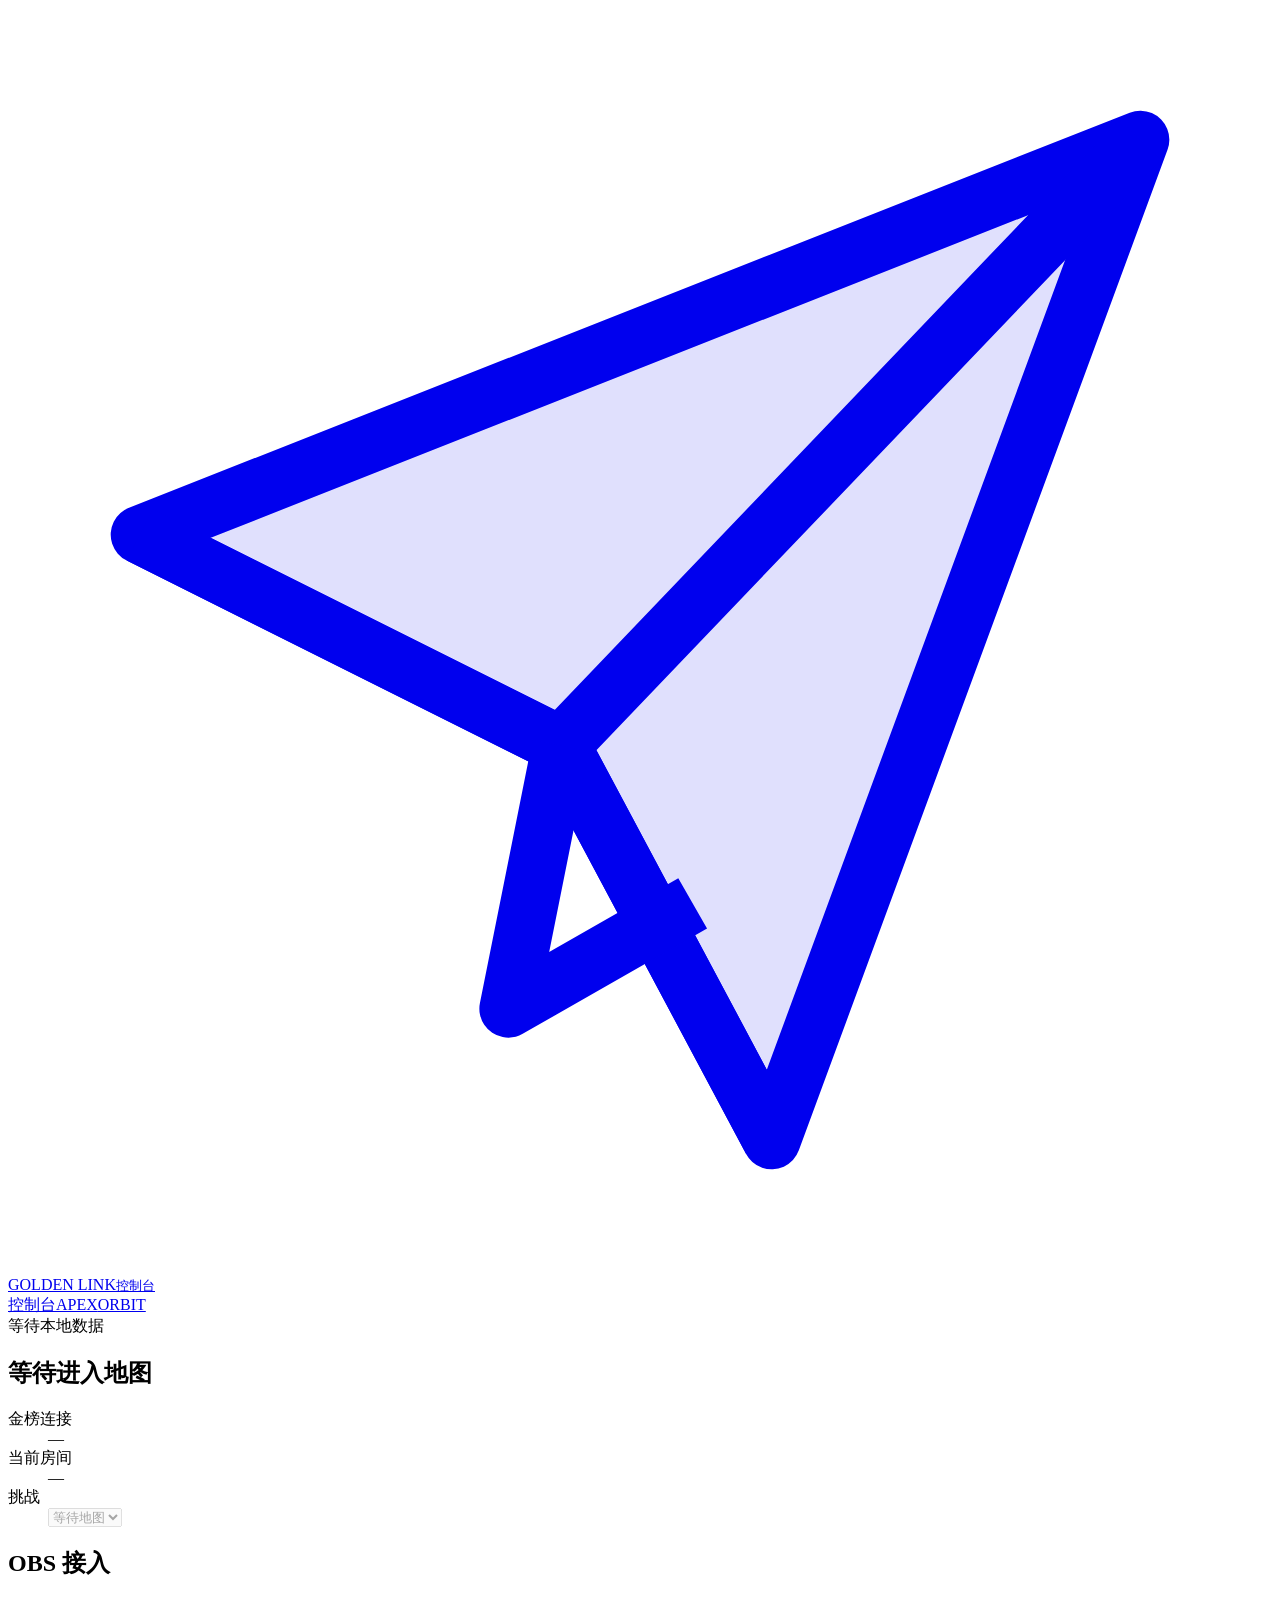
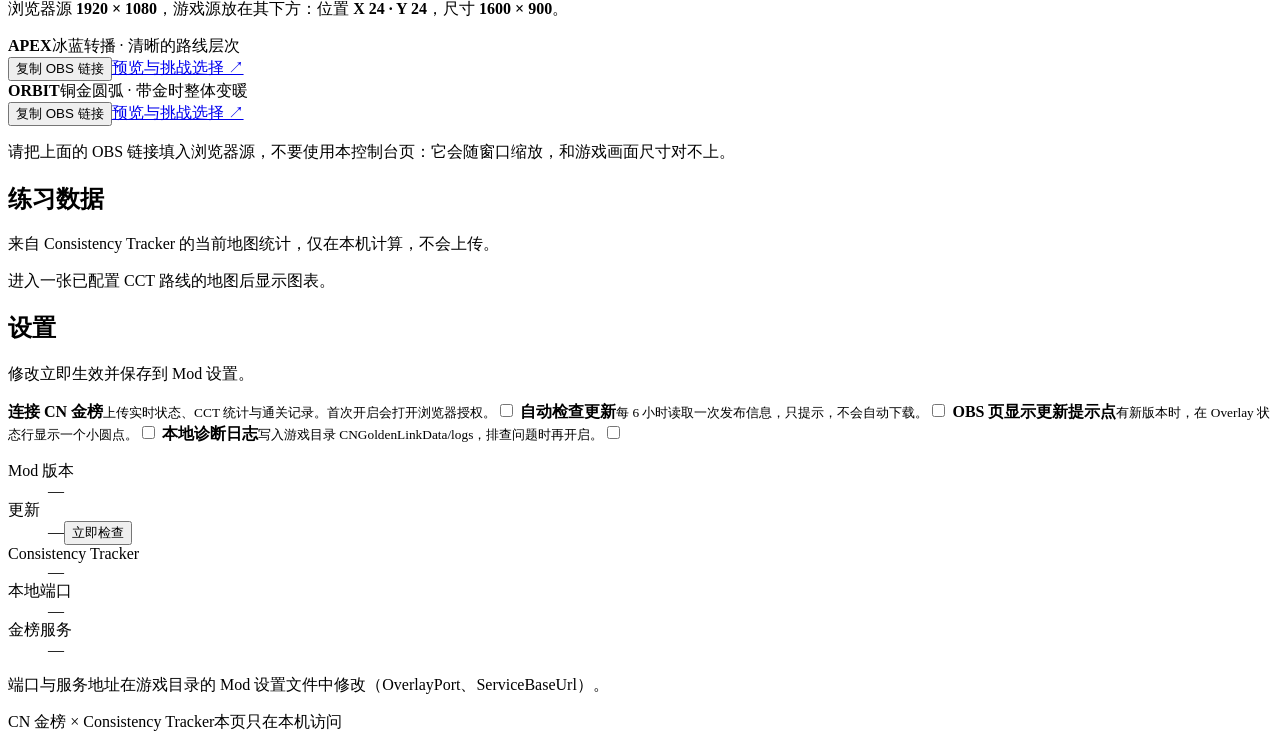
==== overlay-preview/public/index.html @ 3c1a3ea6 "Release 0.3.0: control hub, route-based sync, berry push and update check - "/" is now the control h" ====
<!doctype html>
<html lang="zh-CN"><head><meta charset="utf-8"><meta name="viewport" content="width=device-width,initial-scale=1"><title>Golden Link 控制台</title><link rel="stylesheet" href="/hub.css"></head>
<body>
<header class="bar">
  <a class="mark" href="/"><svg viewBox="0 0 48 48" aria-hidden="true" focusable="false"><path d="M5 20 43 5 29 43 21 28Z" fill="currentColor" fill-opacity=".12" stroke="currentColor" stroke-width="2.2" stroke-linejoin="round"/><path d="m43 5-22 23-16-8m16 8 8 15" fill="none" stroke="currentColor" stroke-width="2.2" stroke-linejoin="round"/><path d="m21 28-2 10 7-4" fill="none" stroke="currentColor" stroke-width="2.2" stroke-linejoin="round"/></svg><span>GOLDEN LINK</span><small>控制台</small></a>
  <nav aria-label="页面"><a href="/" aria-current="page">控制台</a><a href="/apex">APEX</a><a href="/orbit">ORBIT</a></nav>
  <span class="meta"><span id="version"></span><a id="update-link" target="_blank" rel="noopener" hidden><i></i><span></span></a><span id="source" class="tag"></span></span>
</header>
<main>
  <section class="now" aria-labelledby="map">
    <div class="now-main">
      <div class="kicker" id="state">等待本地数据</div>
      <h1 id="map">等待进入地图</h1>
      <p id="map-sub"></p>
    </div>
    <dl class="facts">
      <div><dt>金榜连接</dt><dd id="connection">—</dd></div>
      <div><dt>当前房间</dt><dd id="room">—</dd></div>
      <div><dt>挑战</dt><dd><select id="challenge" aria-label="当前挑战" disabled><option value="">等待地图</option></select><small id="challenge-note"></small></dd></div>
    </dl>
  </section>

  <section id="obs" aria-labelledby="obs-title">
    <header class="section-head"><h2 id="obs-title">OBS 接入</h2><p>浏览器源 <b>1920 × 1080</b>，游戏源放在其下方：位置 <b>X 24 · Y 24</b>，尺寸 <b>1600 × 900</b>。</p></header>
    <div class="themes">
      <article class="theme apex"><div class="theme-name"><b>APEX</b><span>冰蓝转播 · 清晰的路线层次</span></div><code id="url-apex"></code><div class="theme-actions"><button type="button" data-copy="url-apex">复制 OBS 链接</button><a href="/apex">预览与挑战选择 ↗</a></div></article>
      <article class="theme orbit"><div class="theme-name"><b>ORBIT</b><span>铜金圆弧 · 带金时整体变暖</span></div><code id="url-orbit"></code><div class="theme-actions"><button type="button" data-copy="url-orbit">复制 OBS 链接</button><a href="/orbit">预览与挑战选择 ↗</a></div></article>
    </div>
    <p class="note">请把上面的 OBS 链接填入浏览器源，不要使用本控制台页：它会随窗口缩放，和游戏画面尺寸对不上。</p>
  </section>

  <section id="data" aria-labelledby="data-title">
    <header class="section-head"><h2 id="data-title">练习数据</h2><p id="data-scope">来自 Consistency Tracker 的当前地图统计，仅在本机计算，不会上传。</p></header>
    <p class="empty" id="data-empty">进入一张已配置 CCT 路线的地图后显示图表。</p>
    <div id="data-body" hidden>
      <div class="kpis">
        <div><span>带金次数</span><b id="k-runs">—</b><small id="k-runs-sub"></small></div>
        <div><span>平均到达</span><b id="k-avg">—</b><small id="k-avg-sub"></small></div>
        <div><span>PB</span><b id="k-pb">—</b><small id="k-pb-sub"></small></div>
        <div><span>从头通关概率</span><b id="k-chance">—</b><small id="k-chance-sub"></small></div>
        <div><span>最难房间</span><b id="k-choke">—</b><small id="k-choke-sub"></small></div>
      </div>
      <div class="charts">
        <figure class="wide"><figcaption><b>带金漏斗</b><small>每个房间的到达率。柱为累计，线为本次会话；竖线为 CP 分界。</small></figcaption><div class="chart tall"><canvas id="c-funnel" aria-label="带金漏斗图"></canvas></div></figure>
        <figure class="wide"><figcaption><b>房间表现</b><span class="seg" role="group" aria-label="房间指标"><button type="button" data-metric="golden" aria-pressed="true">带金成功率</button><button type="button" data-metric="success" aria-pressed="false">最近 20 次成功率</button><button type="button" data-metric="time" aria-pressed="false">用时</button></span><small id="rooms-note"></small></figcaption><div class="chart"><canvas id="c-rooms" aria-label="房间表现图"></canvas></div></figure>
        <figure><figcaption><b>本次稳定性</b><small>本次会话每次带金到达的房间，粗线为 10 次滚动平均。</small></figcaption><div class="chart"><canvas id="c-session" aria-label="本次稳定性曲线"></canvas></div></figure>
        <figure><figcaption><b>历史会话</b><small>每个练习日的 PB、会话 PB 与会话平均到达；虚线为房间平均成功率。</small></figcaption><div class="chart"><canvas id="c-history" aria-label="历史会话曲线"></canvas></div></figure>
      </div>
      <table class="cps"><thead><tr><th>CP</th><th>房间</th><th>带金死亡 · 累计</th><th>本次</th><th>一次通过概率</th></tr></thead><tbody id="cp-rows"></tbody></table>
    </div>
  </section>

  <section id="settings" aria-labelledby="settings-title">
    <header class="section-head"><h2 id="settings-title">设置</h2><p id="settings-note">修改立即生效并保存到 Mod 设置。</p></header>
    <div class="toggles">
      <label class="toggle"><span><b>连接 CN 金榜</b><small>上传实时状态、CCT 统计与通关记录。首次开启会打开浏览器授权。</small></span><input type="checkbox" data-setting="connectionEnabled"></label>
      <label class="toggle"><span><b>自动检查更新</b><small>每 6 小时读取一次发布信息，只提示，不会自动下载。</small></span><input type="checkbox" data-setting="checkUpdates"></label>
      <label class="toggle"><span><b>OBS 页显示更新提示点</b><small>有新版本时，在 Overlay 状态行显示一个小圆点。</small></span><input type="checkbox" data-setting="updateDotInObs"></label>
      <label class="toggle"><span><b>本地诊断日志</b><small>写入游戏目录 CNGoldenLinkData/logs，排查问题时再开启。</small></span><input type="checkbox" data-setting="diagnosticsEnabled"></label>
    </div>
    <dl class="info">
      <div><dt>Mod 版本</dt><dd id="i-version">—</dd></div>
      <div><dt>更新</dt><dd><span id="i-update">—</span><button type="button" id="check-update">立即检查</button></dd></div>
      <div><dt>Consistency Tracker</dt><dd id="i-cct">—</dd></div>
      <div><dt>本地端口</dt><dd id="i-port">—</dd></div>
      <div><dt>金榜服务</dt><dd id="i-server">—</dd></div>
    </dl>
    <p class="note">端口与服务地址在游戏目录的 Mod 设置文件中修改（OverlayPort、ServiceBaseUrl）。</p>
  </section>
</main>
<footer class="foot"><span>CN 金榜 × Consistency Tracker</span><span>本页只在本机访问</span></footer>
<script src="/chart.umd.min.js"></script><script type="module" src="/hub.mjs"></script>
</body></html>
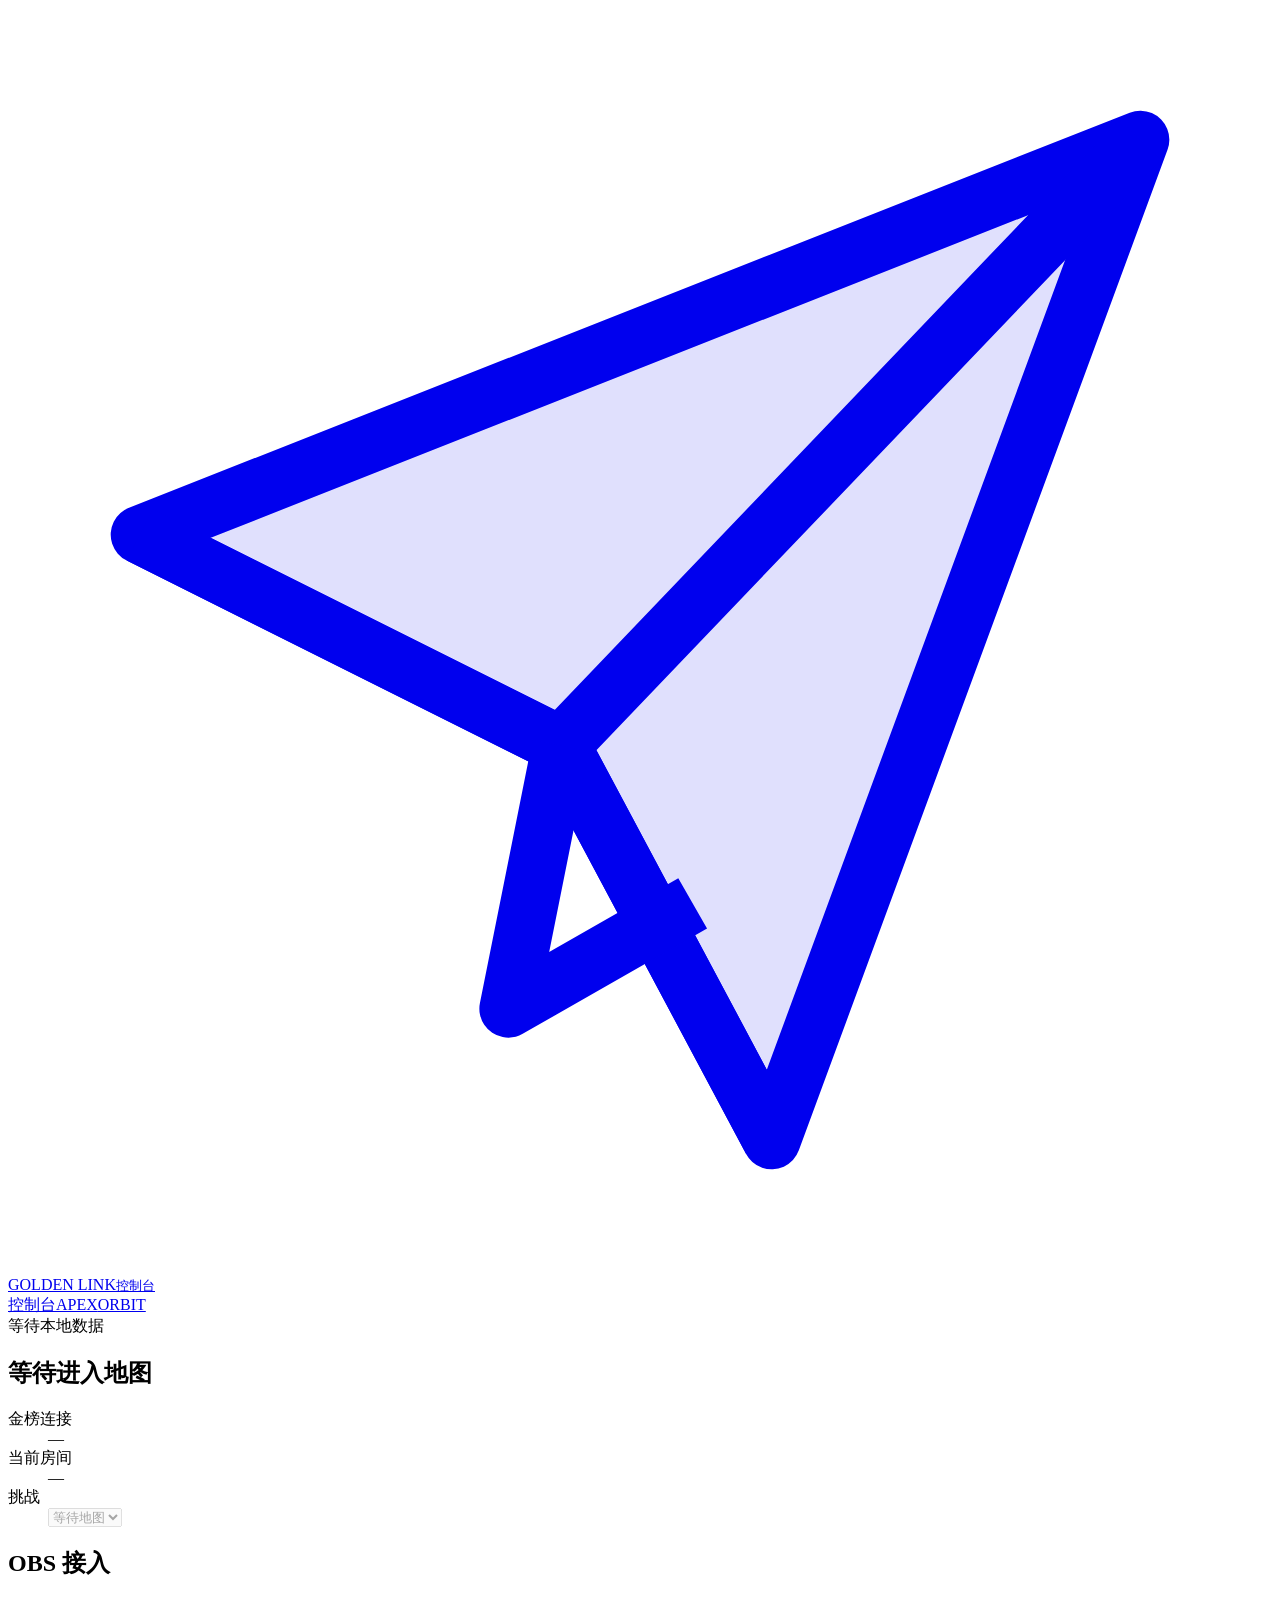
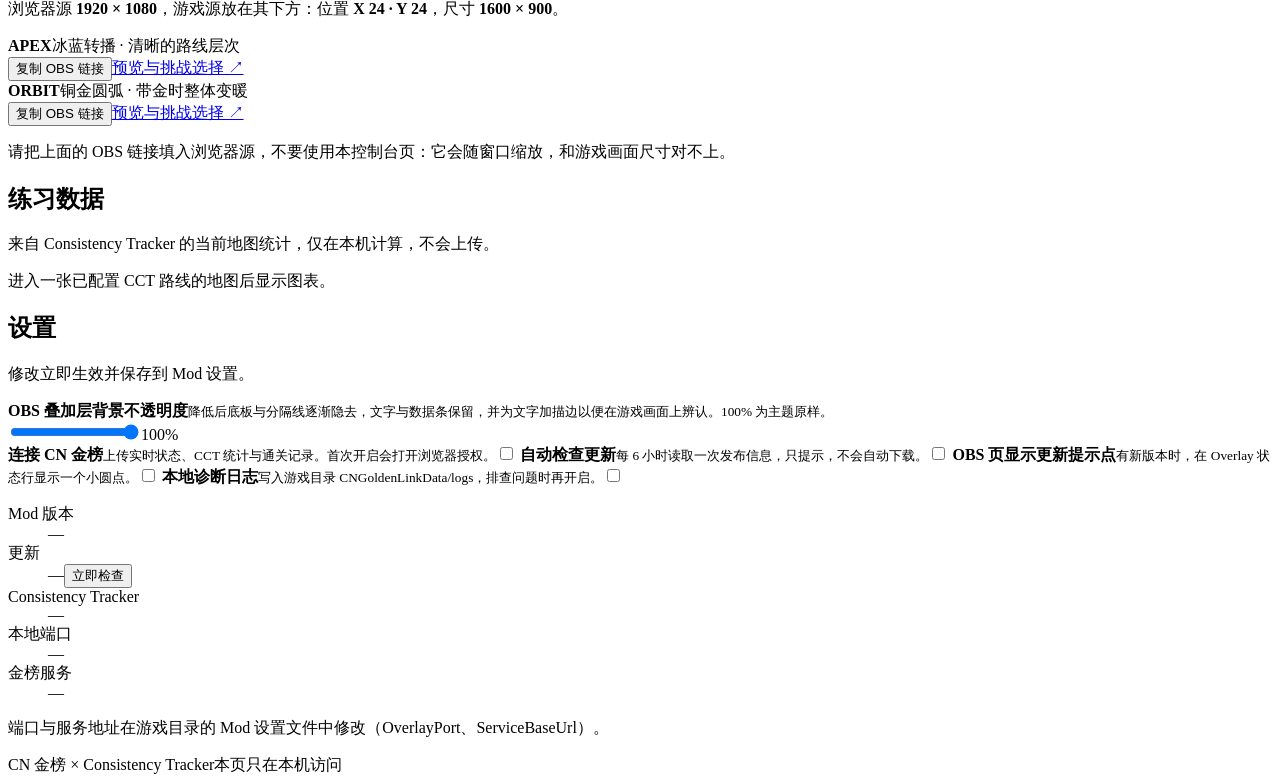
==== commit 4b6933f8: "Release 0.3.2: adjustable OBS overlay panel opacity - Control hub setting (0-100 %, default 100) sen" ====
--- a/overlay-preview/public/index.html
+++ b/overlay-preview/public/index.html
@@ -52,6 +52,10 @@
 
   <section id="settings" aria-labelledby="settings-title">
     <header class="section-head"><h2 id="settings-title">设置</h2><p id="settings-note">修改立即生效并保存到 Mod 设置。</p></header>
+    <div class="range">
+      <label for="bg-opacity"><b>OBS 叠加层背景不透明度</b><small>降低后底板与分隔线逐渐隐去，文字与数据条保留，并为文字加描边以便在游戏画面上辨认。100% 为主题原样。</small></label>
+      <div class="range-input"><input type="range" id="bg-opacity" min="0" max="100" step="5" value="100"><output id="bg-opacity-value" for="bg-opacity">100%</output></div>
+    </div>
     <div class="toggles">
       <label class="toggle"><span><b>连接 CN 金榜</b><small>上传实时状态、CCT 统计与通关记录。首次开启会打开浏览器授权。</small></span><input type="checkbox" data-setting="connectionEnabled"></label>
       <label class="toggle"><span><b>自动检查更新</b><small>每 6 小时读取一次发布信息，只提示，不会自动下载。</small></span><input type="checkbox" data-setting="checkUpdates"></label>
